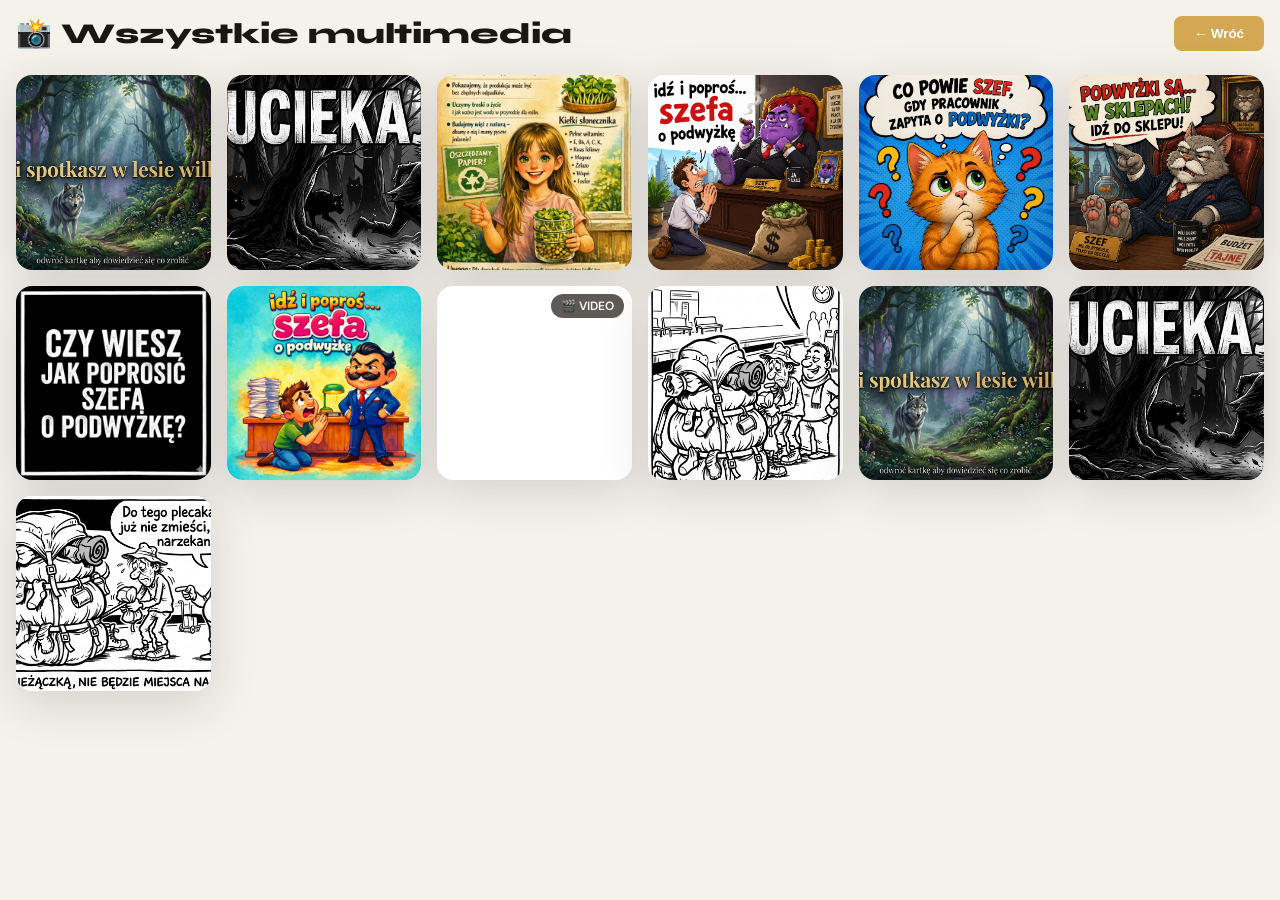
==== wszystko.html @ 9f4dfa20 "wszystkie multimedia" ====
<!DOCTYPE html>
<html lang="pl">
<head>
  <meta charset="UTF-8" />
  <meta http-equiv="Cache-Control" content="no-cache, no-store, must-revalidate" />
  <meta http-equiv="Pragma" content="no-cache" />
  <meta http-equiv="Expires" content="0" />
  <meta name="viewport" content="width=device-width, initial-scale=1.0, maximum-scale=1.0, user-scalable=no" />
  <title>Wszystkie multimedia</title>
  <link rel="preconnect" href="https://fonts.googleapis.com">
  <link
    href="https://fonts.googleapis.com/css2?family=Syne:wght@400;700;800&family=DM+Sans:ital,wght@0,300;0,400;0,500;1,300&display=swap"
    rel="stylesheet">
  <style>
    * {
      box-sizing: border-box;
      margin: 0;
      padding: 0;
    }

    :root {
      --bg: #F5F2EC;
      --surface: #FFFFFF;
      --ink: #1A1611;
      --accent: #D4A853;
      --radius: 16px;
      --shadow-lg: 0 12px 48px rgba(26, 22, 17, 0.15);
      --font-display: 'Syne', sans-serif;
      --font-body: 'DM Sans', sans-serif;
      --transition: 0.22s cubic-bezier(0.4, 0, 0.2, 1);
    }

    html, body {
      height: 100%;
      background: var(--bg);
      color: var(--ink);
      font-family: var(--font-body);
      font-size: 16px;
      -webkit-font-smoothing: antialiased;
      overflow-x: hidden;
    }

    body {
      padding: 16px;
    }

    .header {
      display: flex;
      align-items: center;
      justify-content: space-between;
      margin-bottom: 24px;
      flex-wrap: wrap;
      gap: 12px;
    }

    .header h1 {
      font-family: var(--font-display);
      font-size: 1.8rem;
      font-weight: 800;
      color: var(--ink);
    }

    .header-back {
      background: var(--accent);
      color: white;
      border: none;
      padding: 10px 20px;
      border-radius: 8px;
      font-weight: 600;
      cursor: pointer;
      transition: var(--transition);
    }

    .header-back:hover {
      opacity: 0.85;
    }

    .gallery-loading {
      text-align: center;
      padding: 40px 20px;
      font-size: 1.1rem;
      color: var(--ink);
    }

    .gallery-grid {
      display: grid;
      grid-template-columns: repeat(auto-fill, minmax(160px, 1fr));
      gap: 16px;
      margin-bottom: 40px;
    }

    /* Mobile: 2 kolumny */
    @media (max-width: 600px) {
      .gallery-grid {
        grid-template-columns: repeat(2, 1fr);
        gap: 12px;
      }
      .header h1 {
        font-size: 1.4rem;
      }
    }

    /* Tablet: 3 kolumny */
    @media (min-width: 601px) and (max-width: 900px) {
      .gallery-grid {
        grid-template-columns: repeat(3, 1fr);
        gap: 14px;
      }
    }

    /* Desktop: 4+ kolumny */
    @media (min-width: 901px) {
      .gallery-grid {
        grid-template-columns: repeat(auto-fill, minmax(180px, 1fr));
        gap: 16px;
      }
    }

    .gallery-item {
      position: relative;
      width: 100%;
      aspect-ratio: 1 / 1;
      background: var(--surface);
      border-radius: var(--radius);
      overflow: hidden;
      box-shadow: var(--shadow-lg);
      cursor: pointer;
      transition: var(--transition);
      display: flex;
      align-items: center;
      justify-content: center;
    }

    .gallery-item:hover {
      transform: translateY(-4px);
      box-shadow: 0 16px 56px rgba(26, 22, 17, 0.2);
    }

    .gallery-item img,
    .gallery-item video {
      width: 100%;
      height: 100%;
      object-fit: cover;
      display: block;
    }

    .gallery-item-badge {
      position: absolute;
      top: 8px;
      right: 8px;
      background: rgba(26, 22, 17, 0.7);
      color: white;
      padding: 4px 10px;
      border-radius: 20px;
      font-size: 0.75rem;
      font-weight: 600;
      backdrop-filter: blur(4px);
    }

    /* Fullscreen Modal */
    .fullscreen-modal {
      display: none;
      position: fixed;
      inset: 0;
      background: rgba(0, 0, 0, 0.95);
      z-index: 9999;
      align-items: center;
      justify-content: center;
      padding: 20px;
    }

    .fullscreen-modal.active {
      display: flex;
    }

    .fullscreen-content {
      position: relative;
      max-width: 90vw;
      max-height: 90vh;
      width: 100%;
      height: auto;
      display: flex;
      align-items: center;
      justify-content: center;
    }

    .fullscreen-content img,
    .fullscreen-content video {
      max-width: 100%;
      max-height: 90vh;
      width: auto;
      height: auto;
      object-fit: contain;
      display: block;
    }

    .fullscreen-close {
      position: absolute;
      top: 20px;
      left: 20px;
      background: white;
      color: black;
      border: none;
      width: 44px;
      height: 44px;
      border-radius: 50%;
      font-size: 1.5rem;
      cursor: pointer;
      display: flex;
      align-items: center;
      justify-content: center;
      transition: var(--transition);
      z-index: 10000;
    }

    .fullscreen-close:hover {
      background: #f0f0f0;
    }

    .empty-state {
      text-align: center;
      padding: 60px 20px;
      color: var(--ink);
    }

    .empty-state h2 {
      font-size: 1.6rem;
      margin-bottom: 10px;
    }

    .empty-state p {
      font-size: 1rem;
      color: #999;
    }
  </style>
</head>
<body>

  <div class="header">
    <h1>📸 Wszystkie multimedia</h1>
    <button class="header-back" onclick="window.history.back()">← Wróć</button>
  </div>

  <div class="gallery-loading" id="loading">Ładowanie galerii...</div>
  <div class="gallery-grid" id="gallery"></div>
  <div class="empty-state" id="empty" style="display:none;">
    <h2>Brak multimediów</h2>
    <p>Folder images jest pusty lub niedostępny.</p>
  </div>

  <!-- Fullscreen Modal -->
  <div class="fullscreen-modal" id="fullscreen-modal">
    <button class="fullscreen-close" onclick="closeFullscreen()">✕</button>
    <div class="fullscreen-content" id="fullscreen-content"></div>
  </div>

  <script>
    const EXTENSIONS = ['png', 'jpg', 'jpeg', 'webp', 'gif', 'mp4'];
    const IMAGES_PATH = 'images/';

    async function loadGallery() {
      try {
        const files = await discoverFiles();
        
        if (files.length === 0) {
          showEmpty();
          return;
        }

        // Sortuj alfabetycznie
        files.sort((a, b) => a.localeCompare(b));

        renderGallery(files);
      } catch (error) {
        console.error('Błąd ładowania galerii:', error);
        showEmpty();
      }
    }

    // Spróbuj pobrać listę plików
    async function discoverFiles() {
      const files = new Set();

      // Metoda 1: Spróbuj API directory listing
      try {
        const response = await fetch(IMAGES_PATH, { method: 'HEAD' });
        if (response.ok) {
          const text = await fetch(IMAGES_PATH).then(r => r.text());
          // Szukaj linków z rozszerzeniami
          const regex = /href=["']([^"']+\.(?:png|jpg|jpeg|webp|gif|mp4))/gi;
          let match;
          while ((match = regex.exec(text)) !== null) {
            files.add(match[1]);
          }
        }
      } catch (e) {
        console.warn('Directory listing niedostępny, fallback na brute-force');
      }

      // Metoda 2: Brute-force szczególne rozszerzenia
      // Najpierw spróbuj znaleźć wszystkie potencjalne pliki
      // Będziemy testować znane nazwy plikowych
      if (files.size === 0) {
        // Próbujesz znaleźć wszystkie pliki poprzez fetch HEAD
        for (const ext of EXTENSIONS) {
          // Szukaj plików z numerami 1a, 1b, 2a, 2b, itd, plus ogólne nazwy
          const patterns = [];
          
          // Numery 1-20
          for (let i = 1; i <= 20; i++) {
            patterns.push(`${i}a.${ext}`, `${i}b.${ext}`);
          }
          
          // Kilka innych potencjalnych nazw
          patterns.push(`1.${ext}`, `welcome.${ext}`, `start.${ext}`);

          for (const filename of patterns) {
            const url = `${IMAGES_PATH}${filename}?v=${Date.now()}`;
            try {
              const response = await fetch(url, { method: 'HEAD' });
              if (response.ok) {
                files.add(filename);
              }
            } catch (e) {
              // Skip — plik nie istnieje
            }
          }
        }
      }

      return Array.from(files);
    }

    function renderGallery(files) {
      const gallery = document.getElementById('gallery');
      const loading = document.getElementById('loading');
      
      loading.style.display = 'none';
      gallery.innerHTML = '';

      files.forEach(filename => {
        const extension = filename.split('.').pop().toLowerCase();
        const isVideo = ['mp4', 'webm', 'mov'].includes(extension);
        
        const item = document.createElement('div');
        item.className = 'gallery-item';
        item.onclick = () => openFullscreen(filename, isVideo);

        if (isVideo) {
          const video = document.createElement('video');
          video.src = `${IMAGES_PATH}${filename}`;
          video.style.width = '100%';
          video.style.height = '100%';
          video.style.objectFit = 'cover';
          video.style.display = 'block';
          item.appendChild(video);
          
          const badge = document.createElement('div');
          badge.className = 'gallery-item-badge';
          badge.textContent = '🎬 VIDEO';
          item.appendChild(badge);
        } else {
          const img = document.createElement('img');
          img.src = `${IMAGES_PATH}${filename}`;
          img.alt = filename;
          img.style.width = '100%';
          img.style.height = '100%';
          img.style.objectFit = 'cover';
          img.style.display = 'block';
          item.appendChild(img);
        }

        gallery.appendChild(item);
      });
    }

    function openFullscreen(filename, isVideo) {
      const modal = document.getElementById('fullscreen-modal');
      const content = document.getElementById('fullscreen-content');
      
      content.innerHTML = '';

      if (isVideo) {
        const video = document.createElement('video');
        video.src = `${IMAGES_PATH}${filename}`;
        video.controls = true;
        video.autoplay = true;
        video.style.maxWidth = '100%';
        video.style.maxHeight = '90vh';
        content.appendChild(video);
      } else {
        const img = document.createElement('img');
        img.src = `${IMAGES_PATH}${filename}`;
        img.alt = filename;
        img.style.maxWidth = '100%';
        img.style.maxHeight = '90vh';
        content.appendChild(img);
      }

      modal.classList.add('active');
      document.body.style.overflow = 'hidden';
    }

    function closeFullscreen() {
      const modal = document.getElementById('fullscreen-modal');
      modal.classList.remove('active');
      document.body.style.overflow = 'auto';
    }

    function showEmpty() {
      document.getElementById('loading').style.display = 'none';
      document.getElementById('gallery').style.display = 'none';
      document.getElementById('empty').style.display = 'block';
    }

    // Obsługa ESC do zamknięcia fullscreen
    document.addEventListener('keydown', (e) => {
      if (e.key === 'Escape') {
        closeFullscreen();
      }
    });

    // Załaduj galerię gdy strona się wczyta
    window.addEventListener('load', loadGallery);
  </script>

</body>
</html>
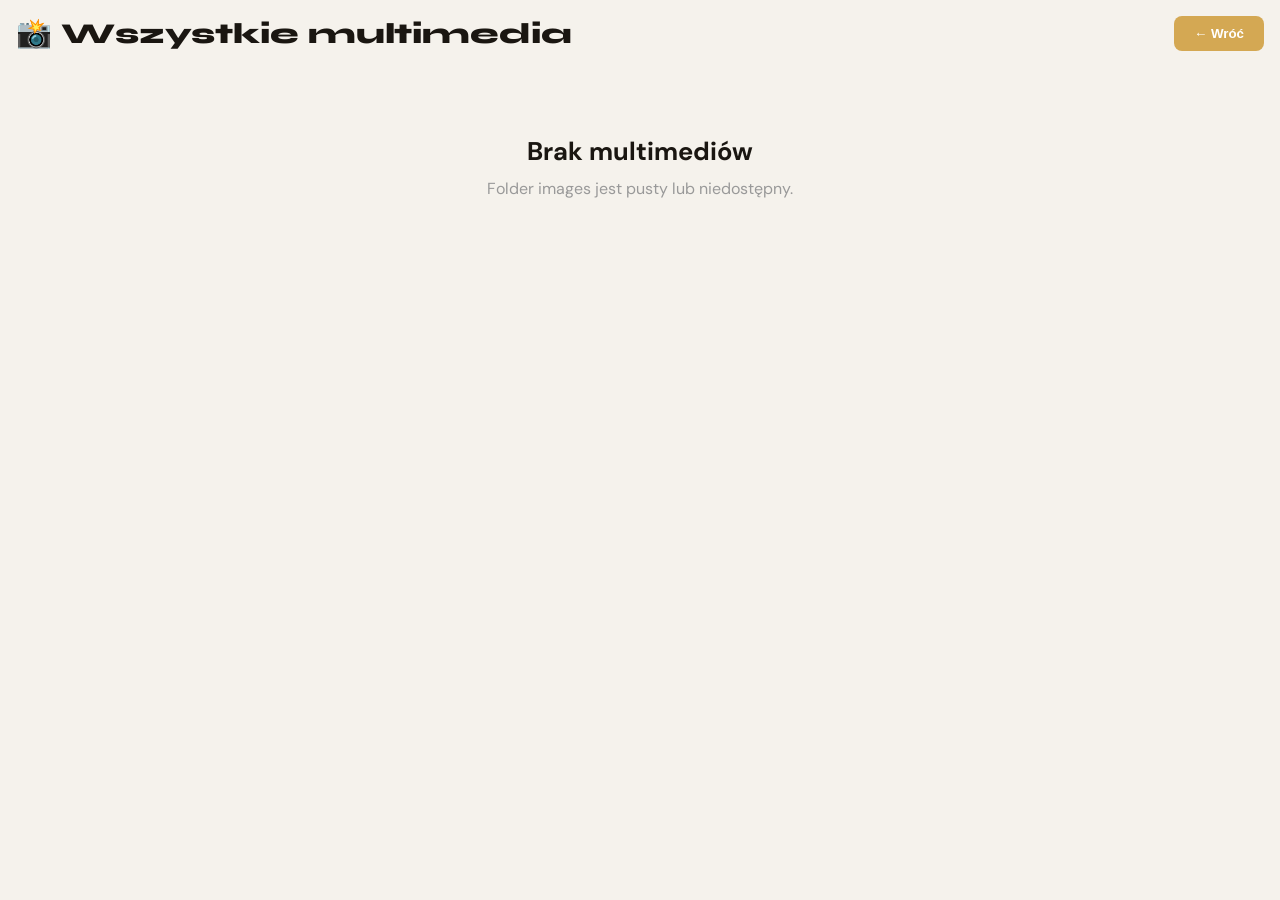
==== commit 24eb1b94: "upload" ====
--- a/wszystko.html
+++ b/wszystko.html
@@ -255,12 +255,13 @@
   </div>
 
   <script>
-    const EXTENSIONS = ['png', 'jpg', 'jpeg', 'webp', 'gif', 'mp4'];
+      // Pobierz konfigurację z tego samego miejsca co app.js (Google Sheet URL i inne)
+      const SHEET_URL = 'https://docs.google.com/spreadsheets/d/1oqmtR-K6JO10lFXcNjOltQxsQT1_F7nJ4_5lbSPBOaU/gviz/tq?tqx=out:json';
     const IMAGES_PATH = 'images/';
 
     async function loadGallery() {
       try {
-        const files = await discoverFiles();
+        const files = await fetchFilesFromSheet();
         
         if (files.length === 0) {
           showEmpty();
@@ -277,55 +278,31 @@
       }
     }
 
-    // Spróbuj pobrać listę plików
-    async function discoverFiles() {
+      // Pobierz listę plików z Google Sheets (kolumny D i F)
+      async function fetchFilesFromSheet() {
       const files = new Set();
 
-      // Metoda 1: Spróbuj API directory listing
       try {
-        const response = await fetch(IMAGES_PATH, { method: 'HEAD' });
-        if (response.ok) {
-          const text = await fetch(IMAGES_PATH).then(r => r.text());
-          // Szukaj linków z rozszerzeniami
-          const regex = /href=["']([^"']+\.(?:png|jpg|jpeg|webp|gif|mp4))/gi;
-          let match;
-          while ((match = regex.exec(text)) !== null) {
-            files.add(match[1]);
-          }
+        const response = await fetch(SHEET_URL);
+        if (!response.ok) throw new Error('API error');
+
+        const text = await response.text();
+        
+        // Parsing Google Visualization API response
+        const jsonMatch = text.match(/\[\[(.*?)\]\]/s);
+        if (jsonMatch) {
+          // Stłumaczenie formatu Google - to jest zgrabne jak wirus, ale działa
+          const dataStr = '[[' + jsonMatch[1] + ']]';
+          const data = JSON.parse(dataStr);
+
+          // Każdy wiersz: [id(0), rodzaj(1), pytanie(2), obrazek_a/d(3), odpowiedz(4), obrazek_b/f(5)]
+          data.forEach(row => {
+            if (row[3]) files.add(row[3]); // Kolumna D (image_a)
+            if (row[5]) files.add(row[5]); // Kolumna F (image_b)
+          });
         }
-      } catch (e) {
-        console.warn('Directory listing niedostępny, fallback na brute-force');
-      }
-
-      // Metoda 2: Brute-force szczególne rozszerzenia
-      // Najpierw spróbuj znaleźć wszystkie potencjalne pliki
-      // Będziemy testować znane nazwy plikowych
-      if (files.size === 0) {
-        // Próbujesz znaleźć wszystkie pliki poprzez fetch HEAD
-        for (const ext of EXTENSIONS) {
-          // Szukaj plików z numerami 1a, 1b, 2a, 2b, itd, plus ogólne nazwy
-          const patterns = [];
-          
-          // Numery 1-20
-          for (let i = 1; i <= 20; i++) {
-            patterns.push(`${i}a.${ext}`, `${i}b.${ext}`);
-          }
-          
-          // Kilka innych potencjalnych nazw
-          patterns.push(`1.${ext}`, `welcome.${ext}`, `start.${ext}`);
-
-          for (const filename of patterns) {
-            const url = `${IMAGES_PATH}${filename}?v=${Date.now()}`;
-            try {
-              const response = await fetch(url, { method: 'HEAD' });
-              if (response.ok) {
-                files.add(filename);
-              }
-            } catch (e) {
-              // Skip — plik nie istnieje
-            }
-          }
-        }
+      } catch (err) {
+        console.warn('Nie udało się pobrać danych z Google Sheets:', err.message);
       }
 
       return Array.from(files);
@@ -340,7 +317,7 @@
 
       files.forEach(filename => {
         const extension = filename.split('.').pop().toLowerCase();
-        const isVideo = ['mp4', 'webm', 'mov'].includes(extension);
+        const isVideo = ['mp4', 'webm', 'mpg', 'mpeg', 'mov'].includes(extension);
         
         const item = document.createElement('div');
         item.className = 'gallery-item';
